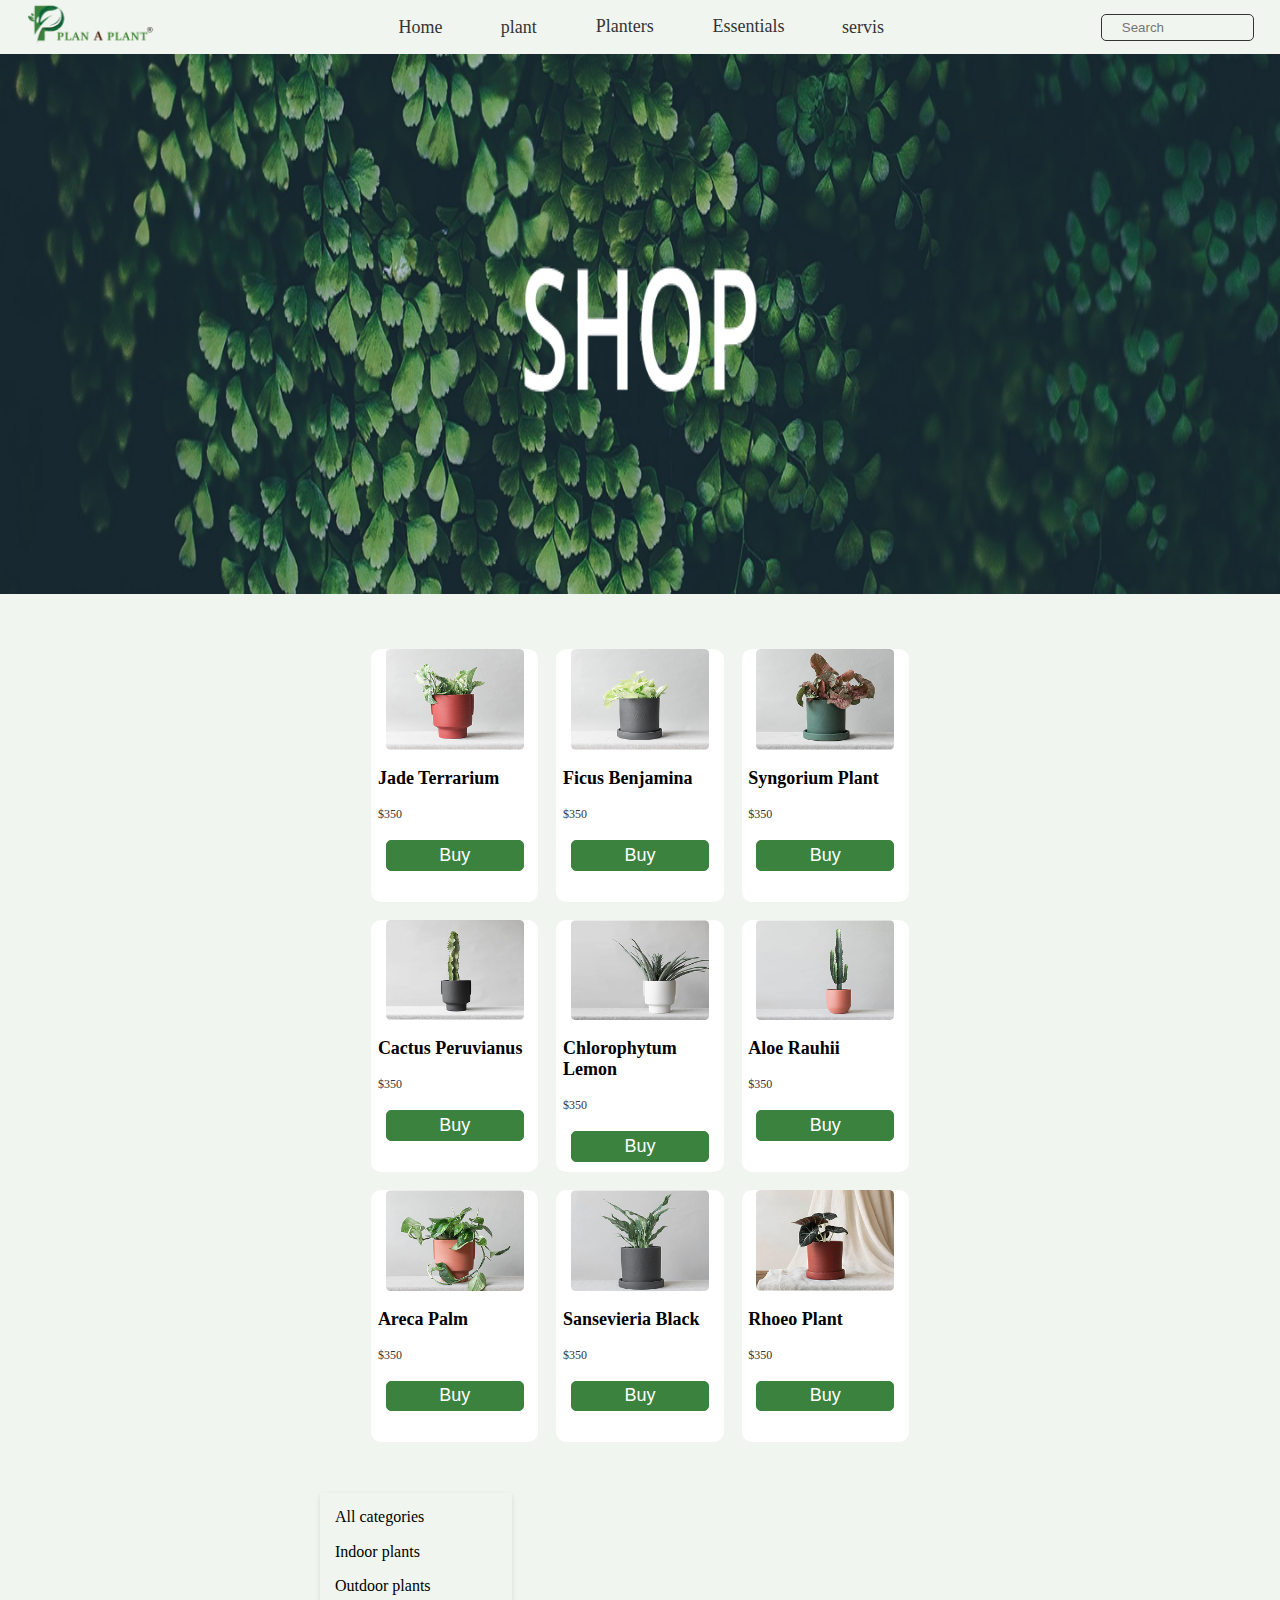
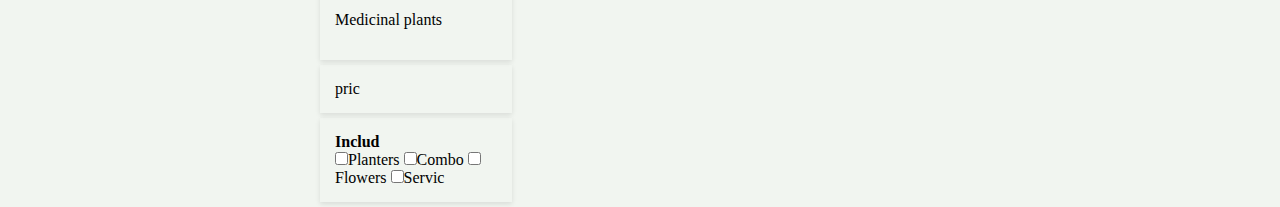
==== shop.html @ 535b3c0d "shop and img" ====
<!DOCTYPE html>
<html lang="en">
  <head>
    <meta charset="UTF-8" />
    <meta name="viewport" content="width=device-width, initial-scale=1.0" />
    <link rel="stylesheet" href="shop.css" />
    <link
      href="https://unpkg.com/boxicons@2.1.4/css/boxicons.min.css"
      rel="stylesheet"
    />
    <title>Document</title>
  </head>
  <body>
    <!-- !!!   header    !!! -->
    <header>
      <nav>
        <div class="logo">
          <img src="./asset/PAP Logo.png" alt="logo" />
        </div>
        <div class="nav-items">
          <ul>
            <li><a href="#">Home</a></li>
            <li><a href="#">plant</a></li>
            <li><a href="#">Planters</a></li>
            <li><a href="#">Essentials</a></li>
            <li><a href="#">servis</a></li>
          </ul>
        </div>
        <div class="nav-search-box">
          <input type="text" placeholder="Search" />
        </div>
      </nav>
      <section class="hero-section">
        <img src="./asset/shop/Hero Banner.png" alt="banner" />
      </section>
    </header>

    <!-- !!!!!!!!!!!!!!!!!!!!!container!!!!!!!!!!!!!!!!!!!! -->
    <div class="container">
      <section class="trend-plants">
        <div class="plants-wrapper-grid">
          <article class="card">
            <img src="./asset/trend-plant/Jade Terrarium.png" alt="plant-img" />
            <p class="name">Jade Terrarium</p>
            <p class="price">$350</p>
            <button class="buy-btn">Buy</button>
          </article>
          <article class="card">
            <img
              src="./asset/trend-plant/Ficus Benjamina.png"
              alt="plant-img"
            />
            <p class="name">Ficus Benjamina</p>
            <p class="price">$350</p>
            <button class="buy-btn">Buy</button>
          </article>
          <article class="card">
            <img
              src="./asset/trend-plant/Syngorium Plant.png"
              alt="plant-img"
            />
            <p class="name">Syngorium Plant</p>
            <p class="price">$350</p>
            <button class="buy-btn">Buy</button>
          </article>
          <article class="card">
            <img
              src="./asset/trend-plant/Cactus Peruvianus.png"
              alt="plant-img"
            />
            <p class="name">Cactus Peruvianus</p>
            <p class="price">$350</p>
            <button class="buy-btn">Buy</button>
          </article>
          <article class="card">
            <img
              src="./asset/trend-plant/Chlorophytum Lemon.png"
              alt="plant-img"
            />
            <p class="name">Chlorophytum Lemon</p>
            <p class="price">$350</p>
            <button class="buy-btn">Buy</button>
          </article>
          <article class="card">
            <img src="./asset/trend-plant/Aloe Rauhii.png" alt="plant-img" />
            <p class="name">Aloe Rauhii</p>
            <p class="price">$350</p>
            <button class="buy-btn">Buy</button>
          </article>
          <article class="card">
            <img src="./asset/trend-plant/Areca Palm.png" alt="plant-img" />
            <p class="name">Areca Palm</p>
            <p class="price">$350</p>
            <button class="buy-btn">Buy</button>
          </article>
          <article class="card">
            <img
              src="./asset/trend-plant/Sansevieria Black.png"
              alt="plant-img"
            />
            <p class="name">Sansevieria Black</p>
            <p class="price">$350</p>
            <button class="buy-btn">Buy</button>
          </article>
          <article class="card">
            <img src="./asset/hot sale/Rhoeo Plant.png" alt="plant-img" />
            <p class="name">Rhoeo Plant</p>
            <p class="price">$350</p>
            <button class="buy-btn">Buy</button>
          </article>
        </div>
      </section>
      <aside>
        <div class="categori-filter">
          <ul class="filter-item">
            <li>All categories</li>
            <li>Indoor plants</li>
            <li>Outdoor plants</li>
            <li>Medicinal plants</li>
          </ul>
        </div>
        <div class="price-filter">pric</div>
        <div class="includ-filter">
          <h4>Includ</h4>
          <label for="planters"
            ><input type="checkbox" name="item" id="planters" />Planters</label
          >
          <label for="combo"
            ><input type="checkbox" name="item" id="combo" />Combo</label
          >
          <label for="flowers"
            ><input type="checkbox" name="item" id="flowers" />Flowers</label
          >
          <label for="servic"
            ><input type="checkbox" name="item" id="servic" />Servic</label
          >
        </div>
      </aside>
    </div>
  </body>
</html>
---- shop.css ----
* {
  padding: 0;
  margin: 0;
  box-sizing: border-box;
}
body {
  background-color: #f1f5f0;
  display: flex;
  flex-direction: column;
  align-items: center;
  justify-content: center;
}
nav {
  display: flex;
  align-items: center;
  justify-content: space-between;
  padding-inline: 2%;
  background-color: #f1f5f0;
}
.logo {
  flex-basis: 24.5%;
  /* border: 1px solid green; */
}
.logo img {
  width: clamp(80px, 10vw, 150px);
  height: auto;
}
.nav-items {
  flex-basis: 49%;
  /* border: 1px solid red; */
}
.nav-items ul {
  list-style: none;
  display: flex;
  align-items: center;
  justify-content: space-evenly;
}
.nav-items ul li a {
  text-decoration: none;
  font-size: clamp(12px, 2vw, 18px);
  padding: 2% 3%;
  color: #343434;
}

.nav-search-box {
  flex-basis: 24.5%;
  /* border: 1px solid blue; */
  display: flex;
  align-items: center;
  justify-content: flex-end;
}
div.nav-search-box input[type="text"] {
  width: clamp(60px, 12vw, 300px);
  outline: none;
  padding: 5px 20px;
  border-radius: 5px;
  border: 1px solid #343434;
  background-color: #f1f5f0;
}
/*****************!hero section!!! ****************/
.hero-section img {
  width: 100vw;
  height: 60dvh;
}
/* !!!!!!!!!!!!!!!!!!!!!!!container!!!!!!!!!!!!!!!!!!!!! */

/* !!!!!!!!!!!!!!!!!!!!!! aside filter!!!!!!!!!!!!!!1 */

div.categori-filter {
 width: 15vw;
  /* background-color: red; */
   background-color: #F0F5F0
  font-size: clamp(8px, 2vw, 16px);
  padding: 15px;
  box-shadow: 0 2px 5px rgba(0, 0, 0, 0.1);
  margin-bottom: 5px;
}

ul.filter-item {
  list-style: none;
}
ul.filter-item li {
  margin-bottom: 10%;
}
div.price-filter{
  width: 15vw;
  background-color: #F0F5F0
  font-size: clamp(8px, 2vw, 16px);
  padding: 15px;
  box-shadow: 0 2px 5px rgba(0, 0, 0, 0.1);
  margin-bottom: 5px;

}
div.includ-filter{
 width: 15vw;
 background-color: #F0F5F0
 font-size: clamp(8px, 2vw, 16px);
 padding: 15px;
 box-shadow: 0 2px 5px rgba(0, 0, 0, 0.1);
 margin-bottom: 5px;
 
 
 
 
 


 
}

/* !!!!!!!!!!!!!!!!!!!!shope!!!!!!!!!!!!!!!!!!!!!! */
section.trend-plants {
  /* background-color: aqua; */
  width: 50vw;
  margin-inline: auto;
}

div.plants-wrapper-grid {
  /* border: 2px dotted darkkhaki; */
  display: grid;
  grid-template-columns: repeat(3, 1fr);
  grid-template-rows: repeat(3, 1fr);
  gap: 2vmin;
  padding: 4vmax;
}

div.plants-wrapper-grid > * {
  display: flex;
  flex-direction: column;
  gap: 2vmin;
  border-radius: 10px;
  background-color: #fff;
  /* border: 1px solid black; */
  align-items: flex-start;
  padding-inline: 4%;
}
div.plants-wrapper-grid > article.card img {
  width: 90%;
  align-self: center;
}
article.card > p.name {
  font-size: clamp(12px, 2vw, 18px);
  font-weight: 700;
}

article.card > p.price {
  font-size: clamp(8px, 2vw, 12px);
  color: #343434;
}
article.card > button.buy-btn {
  align-self: center;
  background-color: #3b823e;
  width: 90%;

  padding-block: clamp(1.5%, 2vw, 2.5%);
  border-radius: 5px;
  outline: none;
  border: 1px solid #3b823e;
  color: #ffff;
  font-size: clamp(11px, 2vw, 18px);
  font-weight: 500;
  cursor: pointer;
  margin-bottom: 10px;
}
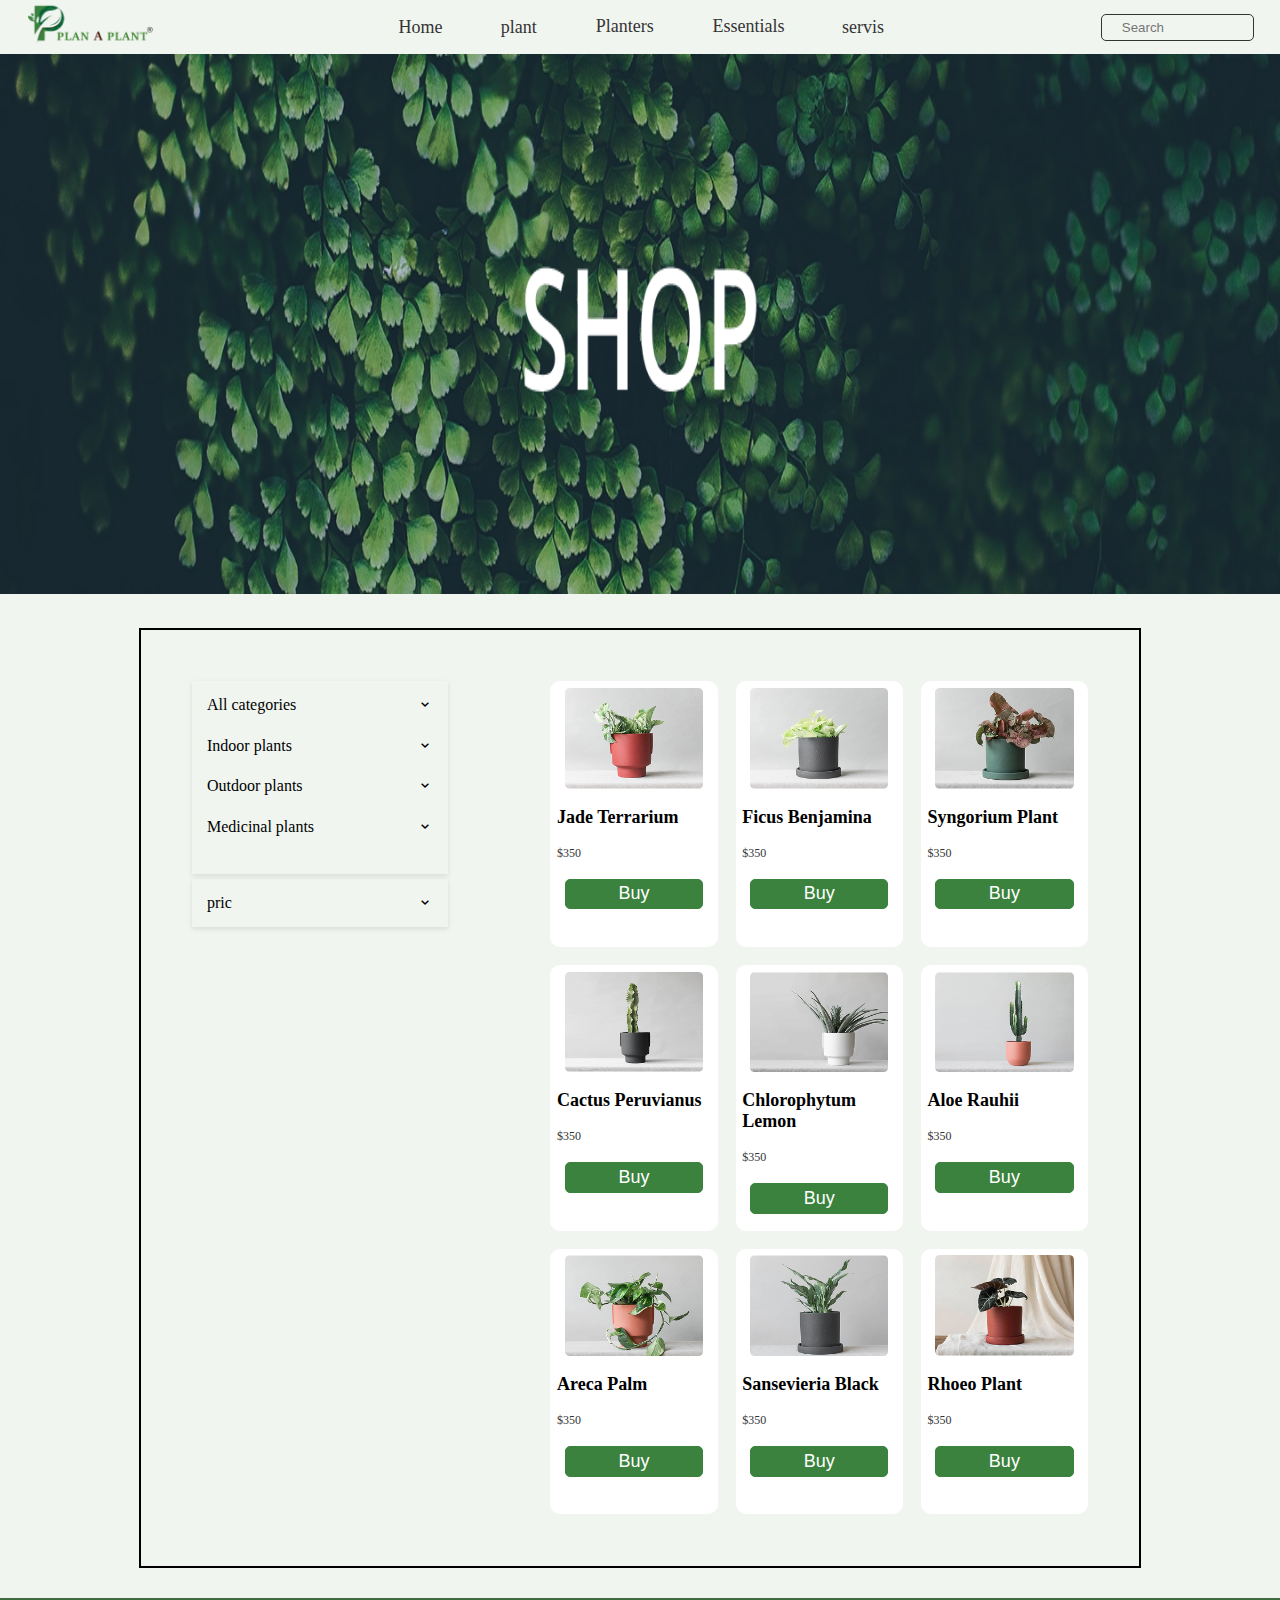
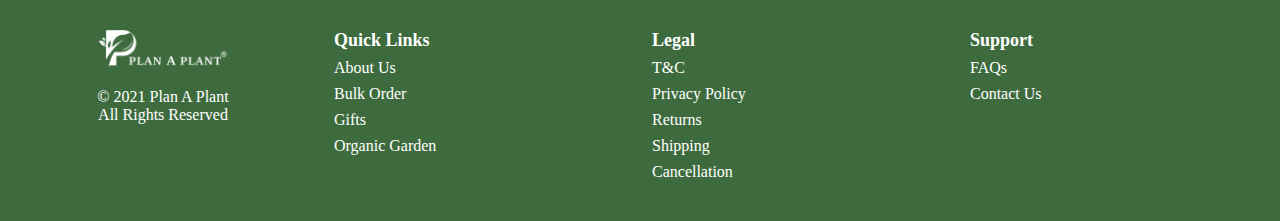
==== commit bc771ab7: "shop html and css" ====
--- a/shop.html
+++ b/shop.html
@@ -4,6 +4,10 @@
     <meta charset="UTF-8" />
     <meta name="viewport" content="width=device-width, initial-scale=1.0" />
     <link rel="stylesheet" href="shop.css" />
+    <link
+      href="https://unpkg.com/boxicons@2.1.4/css/boxicons.min.css"
+      rel="stylesheet"
+    />
     <link
       href="https://unpkg.com/boxicons@2.1.4/css/boxicons.min.css"
       rel="stylesheet"
@@ -113,14 +117,15 @@
       <aside>
         <div class="categori-filter">
           <ul class="filter-item">
-            <li>All categories</li>
-            <li>Indoor plants</li>
-            <li>Outdoor plants</li>
-            <li>Medicinal plants</li>
+            <li>All categories <i class="bx bx-chevron-down"></i></li>
+            <li>Indoor plants <i class="bx bx-chevron-down"></i></li>
+            <li>Outdoor plants <i class="bx bx-chevron-down"></i></li>
+            <li>Medicinal plants <i class="bx bx-chevron-down"></i></li>
           </ul>
+          <box-icon name="chevron-down"></box-icon>
         </div>
-        <div class="price-filter">pric</div>
-        <div class="includ-filter">
+        <div class="price-filter">pric<i class="bx bx-chevron-down"></i></div>
+        <!-- <div class="includ-filter">
           <h4>Includ</h4>
           <label for="planters"
             ><input type="checkbox" name="item" id="planters" />Planters</label
@@ -134,8 +139,61 @@
           <label for="servic"
             ><input type="checkbox" name="item" id="servic" />Servic</label
           >
-        </div>
+        </div> -->
       </aside>
     </div>
+     <!-- !!!!!!!!!!!!!!!!!!!!footer!!!!!!!!!!!!!!!!!!! -->
+
+     <footer class="footer">
+      <div class="footer-container">
+        <!-- Logo Section -->
+        <div class="footer-logo">
+          <img src="./asset/PAP Logo 1.png" alt="Plan A Plant Logo">
+          <p>© 2021 Plan A Plant<br>All Rights Reserved</p>
+        </div>
+  
+        <!-- Quick Links -->
+        <div class="footer-links">
+          <h4>Quick Links</h4>
+          <ul>
+            <li><a href="#">About Us</a></li>
+            <li><a href="#">Bulk Order</a></li>
+            <li><a href="#">Gifts</a></li>
+            <li><a href="#">Organic Garden</a></li>
+          </ul>
+        </div>
+  
+        <!-- Legal -->
+        <div class="footer-links">
+          <h4>Legal</h4>
+          <ul>
+            <li><a href="#">T&C</a></li>
+            <li><a href="#">Privacy Policy</a></li>
+            <li><a href="#">Returns</a></li>
+            <li><a href="#">Shipping</a></li>
+            <li><a href="#">Cancellation</a></li>
+          </ul>
+        </div>
+  
+        <!-- Support -->
+        <div class="footer-links">
+          <h4>Support</h4>
+          <ul>
+            <li><a href="#">FAQs</a></li>
+            <li><a href="#">Contact Us</a></li>
+          </ul>
+        </div>
+  
+        <!-- Badge and Social Media
+        <div class="footer-badge">
+          <img src="https://via.placeholder.com/100" alt="Quality Badge">
+          <div class="social-icons">
+            <a href="#"><img src="" alt="Facebook"></a>
+            <a href="#"><img src="" alt="Twitter"></a>
+            <a href="#"><img src="" alt="Instagram"></a>
+          </div>
+        </div>
+      </div> -->
+    </footer>
   </body>
 </html>
--- a/shop.css
+++ b/shop.css
@@ -63,11 +63,23 @@
   height: 60dvh;
 }
 /* !!!!!!!!!!!!!!!!!!!!!!!container!!!!!!!!!!!!!!!!!!!!! */
+div.container{
+  display: flex;
+  flex-direction: row-reverse;
+  align-items:flex-start;
+  justify-content:space-around;
+  margin-top: 30px;
+  border: 2px solid ;
+}
 
 /* !!!!!!!!!!!!!!!!!!!!!! aside filter!!!!!!!!!!!!!!1 */
 
+
+aside{
+  padding: 4vmax;
+}
 div.categori-filter {
- width: 15vw;
+  width: 20vw;
   /* background-color: red; */
    background-color: #F0F5F0
   font-size: clamp(8px, 2vw, 16px);
@@ -81,32 +93,33 @@
 }
 ul.filter-item li {
   margin-bottom: 10%;
+  display: flex;
+  justify-content: space-between;
 }
 div.price-filter{
-  width: 15vw;
+  width: 20vw;
   background-color: #F0F5F0
   font-size: clamp(8px, 2vw, 16px);
   padding: 15px;
   box-shadow: 0 2px 5px rgba(0, 0, 0, 0.1);
   margin-bottom: 5px;
-
-}
-div.includ-filter{
- width: 15vw;
- background-color: #F0F5F0
- font-size: clamp(8px, 2vw, 16px);
- padding: 15px;
- box-shadow: 0 2px 5px rgba(0, 0, 0, 0.1);
- margin-bottom: 5px;
- 
- 
- 
- 
- 
-
-
- 
-}
+  display: flex;
+  justify-content: space-between;
+}
+
+/* div.includ-filter{
+  width: 25vw;
+  background-color: #F0F5F0
+  font-size: clamp(8px, 2vw, 16px);
+  padding: 15px;
+  box-shadow: 0 2px 5px rgba(0, 0, 0, 0.1);
+  margin-bottom: 5px;
+  display:flex;
+  flex-dirction:column;
+
+
+} */
+
 
 /* !!!!!!!!!!!!!!!!!!!!shope!!!!!!!!!!!!!!!!!!!!!! */
 section.trend-plants {
@@ -132,7 +145,8 @@
   background-color: #fff;
   /* border: 1px solid black; */
   align-items: flex-start;
-  padding-inline: 4%;
+  padding: 4%;
+  
 }
 div.plants-wrapper-grid > article.card img {
   width: 90%;
@@ -162,3 +176,63 @@
   cursor: pointer;
   margin-bottom: 10px;
 }
+.footer {
+  background-color: #3e6b3e;
+  color: #fff;
+  padding: 2rem 1rem;
+  width: 100vw;
+  margin-top: 30px;
+}
+
+.footer-container {
+  display: grid;
+  grid-template-columns: repeat(4, 1fr);
+  gap: 1.5rem;
+
+  margin: 0 auto;
+}
+
+.footer-logo {
+  grid-column: span 1;
+  text-align: center;
+}
+
+.footer-logo img {
+  width: clamp(80px, 10vw, 150px);
+  height: auto;
+  margin-bottom: 1rem;
+}
+
+.footer-links {
+  text-align: left;
+}
+
+.footer-links h4 {
+  /* font-size: 1.2rem; */
+  font-size: clamp(12px, 2vw, 18px);
+  margin-bottom: 0.5rem;
+}
+
+.footer-links ul {
+  list-style: none;
+  padding: 0;
+}
+
+.footer-links li {
+  margin: 0.5rem 0;
+}
+
+.footer-links a {
+  text-decoration: none;
+  color: #fff;
+  transition: color 0.3s ease;
+  font-size: clamp(10px, 2vw, 16px);
+}
+
+.footer-links a:hover {
+  color: #c2e1c2;
+}
+
+div.footer-logo p {
+  font-size: clamp(10px, 2vw, 16px);
+}
